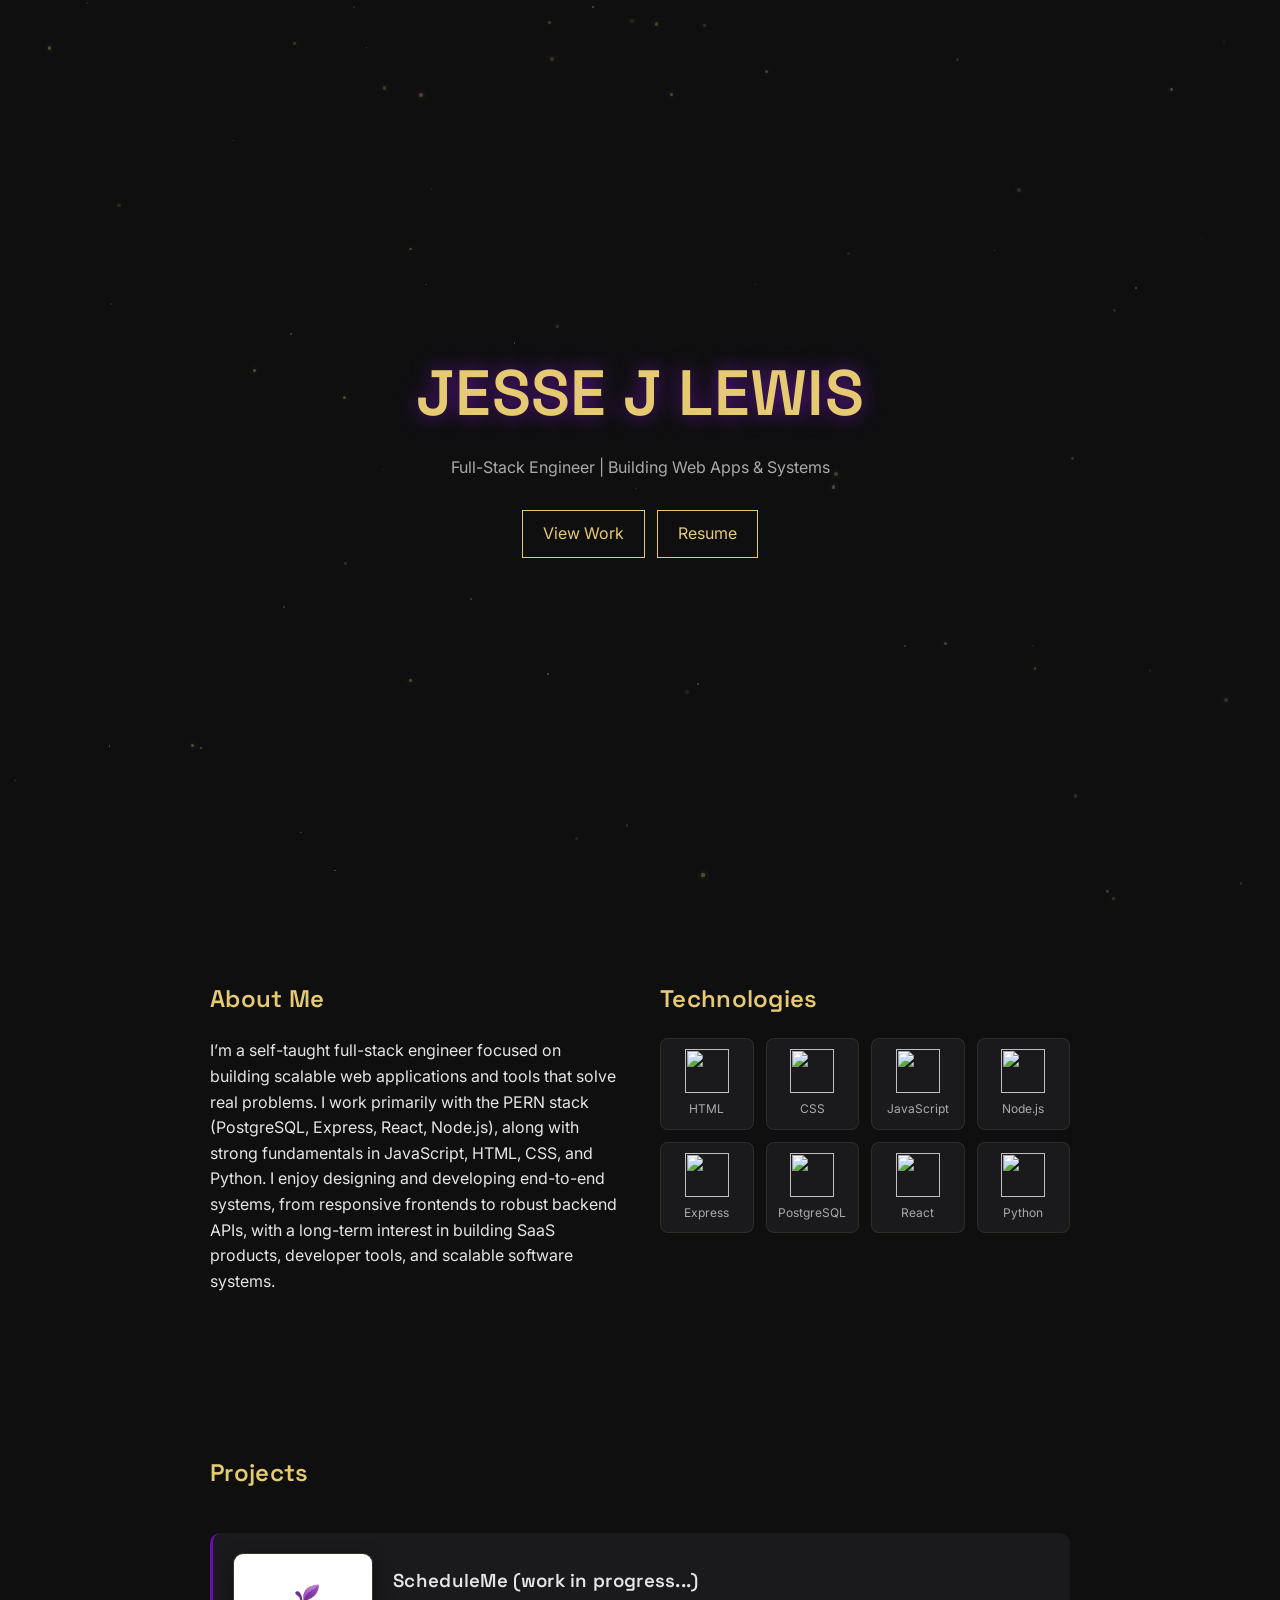
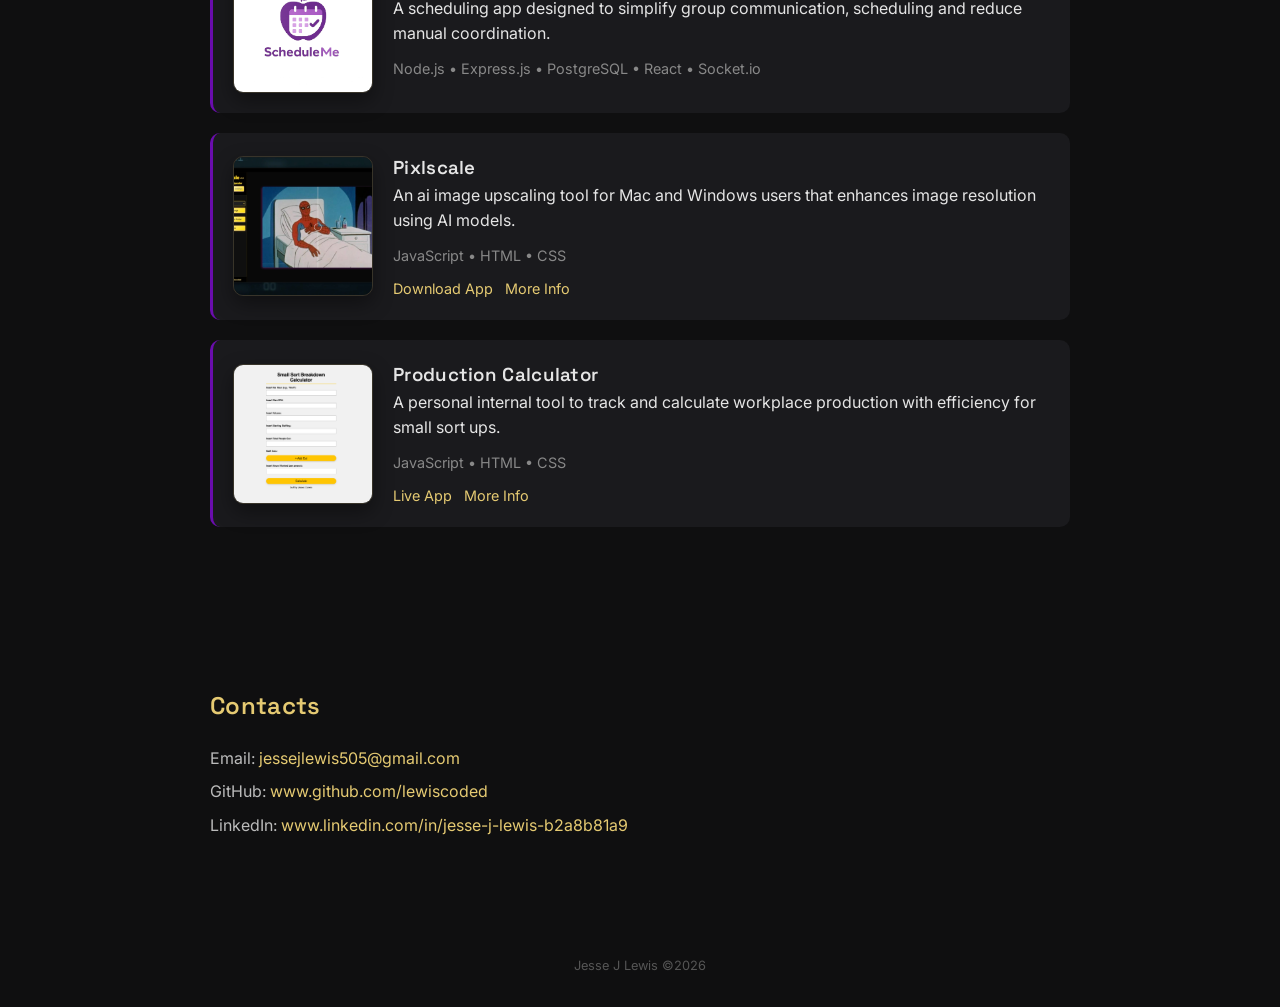
==== index.html @ 1d8791d5 "move portfolio to root for github pages" ====
<!DOCTYPE html>
<html lang="en">

<head>
    <meta charset="UTF-8" />
    <meta name="viewport" content="width=device-width, initial-scale=1.0" />
    <title>Lewis | Developer Portfolio</title>
    <link rel="stylesheet" href="styles.css" />

    <link rel="preconnect" href="https://fonts.googleapis.com">
    <link rel="preconnect" href="https://fonts.gstatic.com" crossorigin>
    <link
        href="https://fonts.googleapis.com/css2?family=Inter:wght@300;400;500;600&family=Space+Grotesk:wght@400;500;600;700&display=swap"
        rel="stylesheet">
</head>

<body>
    <div class="particles"></div>

    <header class="hero">
        <h1 class="name">JESSE J LEWIS</h1>
        <p class="subtitle">Full-Stack Engineer | Building Web Apps & Systems</p>
        <div class="hero-controls">
            <a href="#projects" class="btn">View Work</a>
            <a href="./assets/jesse j lewis resume SWE.pdf" class="btn">Resume</a>
        </div>

    </header>

    <section class="about">
        <div class="about-container">

            <div class="about-text">
                <h2>About Me</h2>
                <p>
                    I’m a self-taught full-stack engineer focused on building scalable web applications and tools that
                    solve real problems. I work primarily with the PERN stack (PostgreSQL, Express, React, Node.js),
                    along with strong fundamentals in JavaScript, HTML, CSS, and Python. I enjoy designing and
                    developing end-to-end systems, from responsive frontends to robust backend APIs, with a long-term
                    interest in building SaaS products, developer tools, and scalable software systems.
                </p>
            </div>

            <div class="tech-stack">
                <h2>Technologies</h2>

                <div class="tech-grid">
                    <div class="tech-item">
                        <img src="https://cdn.jsdelivr.net/gh/devicons/devicon/icons/html5/html5-original.svg" />
                        <span>HTML</span>
                    </div>

                    <div class="tech-item">
                        <img src="https://cdn.jsdelivr.net/gh/devicons/devicon/icons/css3/css3-original.svg" />
                        <span>CSS</span>
                    </div>

                    <div class="tech-item">
                        <img
                            src="https://cdn.jsdelivr.net/gh/devicons/devicon/icons/javascript/javascript-original.svg" />
                        <span>JavaScript</span>
                    </div>

                    <div class="tech-item">
                        <img src="https://cdn.jsdelivr.net/gh/devicons/devicon/icons/nodejs/nodejs-original.svg" />
                        <span>Node.js</span>
                    </div>

                    <div class="tech-item">
                        <img src="https://cdn.jsdelivr.net/gh/devicons/devicon/icons/express/express-original.svg" />
                        <span>Express</span>
                    </div>

                    <div class="tech-item">
                        <img
                            src="https://cdn.jsdelivr.net/gh/devicons/devicon/icons/postgresql/postgresql-original.svg" />
                        <span>PostgreSQL</span>
                    </div>

                    <div class="tech-item">
                        <img src="https://cdn.jsdelivr.net/gh/devicons/devicon/icons/react/react-original.svg" />
                        <span>React</span>
                    </div>

                    <div class="tech-item">
                        <img src="https://cdn.jsdelivr.net/gh/devicons/devicon/icons/python/python-original.svg" />
                        <span>Python</span>
                    </div>
                </div>
            </div>

        </div>
    </section>

    <section id="projects" class="projects">
        <h2>Projects</h2>

        <div class="project-card">
            <img src="./assets/schedulemelogoimg.jpeg" alt="ScheduleMe preview" />

            <div class="project-content">
                <h3>ScheduleMe (work in progress...)</h3>
                <p>
                    A scheduling app designed to simplify group communication,
                    scheduling and reduce manual coordination.
                </p>
                <span>Node.js • Express.js • PostgreSQL • React • Socket.io </span>
            </div>
        </div>

        <div class="project-card">
            <img src="./assets/pixlscaleimg.png" alt="ScheduleMe preview" />

            <div class="project-content">
                <h3>Pixlscale</h3>
                <p>
                    An ai image upscaling tool for Mac and Windows users that enhances
                    image resolution using AI models.
                </p>
                <span>JavaScript • HTML • CSS</span>
                <div class="card-controls">
                    <a href="https://github.com/Lewiscoded/pixlscale/releases/tag/pixlscale">Download App</a>
                    <a href="https://github.com/Lewiscoded/pixlscale">More Info</a>
                </div>
            </div>
        </div>

        <div class="project-card">
            <img src="./assets/ssbdcalcimg.png" alt="ScheduleMe preview" />

            <div class="project-content">
                <h3>Production Calculator</h3>
                <p>
                    A personal internal tool to track and calculate workplace production
                    with efficiency for small sort ups.
                </p>
                <span>JavaScript • HTML • CSS</span>
                <div class="card-controls">
                    <a href="https://lewiscoded.github.io/ssbd-calculator/">Live App</a>
                    <a href="https://github.com/Lewiscoded/ssbd-calculator">More Info</a>
                </div>
            </div>
        </div>
    </section>

    <section class="contact">
        <h2>Contacts</h2>
        <p>
            Email:
            <a href="mailto:jessejlewis505@gmail.com">jessejlewis505@gmail.com</a>
        </p>
        <p>
            GitHub:
            <a href="https://www.github.com/lewiscoded">www.github.com/lewiscoded</a>
        </p>
        <p>
            LinkedIn:
            <a
                href="https://www.linkedin.com/in/jesse-j-lewis-b2a8b81a9">www.linkedin.com/in/jesse-j-lewis-b2a8b81a9</a>
        </p>
    </section>

    <footer>
        <p>Jesse J Lewis ©2026</p>
    </footer>

    <script src="script.js"></script>
</body>

</html>
---- styles.css ----
* {
    margin: 0;
    padding: 0;
    box-sizing: border-box;
}

html {
    scroll-behavior: smooth;
}

body {
    background: #0f0f10;
    color: #e5e5e5;
    line-height: 1.6;
    overflow-x: hidden;
    font-family: "Inter", sans-serif;
}

h1, h2, h3, .name {
    font-family: "Space Grotesk", sans-serif;
    font-weight: 600;
    letter-spacing: 0.3px;
}

p, span, a {
    font-weight: 400;
}

.particles {
    position: fixed;
    top: 0;
    left: 0;
    width: 100%;
    height: 100%;
    pointer-events: none;
    overflow: hidden;
    z-index: 0;
}

.particles span {
    position: absolute;

    width: var(--size);

    height: var(--size);

    background: #e5ca72;

    border-radius: 50%;

    box-shadow: 0 0 6px #e5ca72;

    opacity: var(--opacity);

    top: var(--y);

    left: var(--x);

    animation: float var(--speed) ease-in-out infinite alternate;
}

@keyframes float {
    0% {
        transform: translate(0, 0);
    }

    25% {
        transform: translate(10px, -20px);
    }

    50% {
        transform: translate(-10px, -40px);
    }

    75% {
        transform: translate(15px, -20px);
    }

    100% {
        transform: translate(0, 0);
    }
}

.hero,
.about,
.projects,
.contact,
footer {
    position: relative;
    z-index: 1;
    background: transparent;
}

.hero {
    height: 100vh;
    display: flex;
    flex-direction: column;
    justify-content: center;
    align-items: center;
    text-align: center;
}

.hero-controls {
    display: flex;
    gap: 12px;
    margin-top: 10px;
}

.name {
    font-size: 4rem;
    color: #e5ca72;
    text-shadow: 0 0 20px rgba(148, 25, 236, 0.6);
}

.subtitle {
    margin: 10px 0 20px;
    color: #aaa;
}

.about-container {
    display: flex;
    justify-content: space-between;
    gap: 40px;
    align-items: flex-start;
}

.about-text {
    flex: 1;
}

.tech-stack {
    flex: 1;
}

.tech-stack h3 {
    color: #e5ca72;
    margin-bottom: 15px;
}

.tech-grid {
    display: grid;
    grid-template-columns: repeat(4, 1fr);
    gap: 12px;
}

.tech-item {
    background: #1a1a1d;
    padding: 10px;
    border-radius: 8px;

    display: flex;
    flex-direction: column;
    align-items: center;
    gap: 6px;

    border: 1px solid rgba(229, 202, 114, 0.1);
    transition: 0.3s;
}

.tech-item:hover {
    transform: translateY(-3px);
    border-color: #d4af37;
    box-shadow: 0 0 20px rgba(148, 25, 236, 0.307);
}

.tech-item img {
    width: 44px;
    height: 44px;
}

.tech-item span {
    font-size: 0.75rem;
    color: #aaa;
}

a {
    text-decoration: none;
    color: #e5ca72;
    transition: 0.3s;
}

a:hover {
    text-decoration: underline;
}

.btn {
    padding: 10px 20px;
    border: 1px solid #e5ca72;
    color: #e5ca72;
    text-decoration: none;
    transition: 0.3s;
}

.btn:hover {
    background: #e5ca72;
    color: black;
}

section {
    padding: 80px 20px;
    max-width: 900px;
    margin: auto;
}

h2 {
    color: #e5ca72;
    margin-bottom: 20px;
}

.projects {
    display: flex;
    flex-direction: column;
    gap: 20px;
}

.project-card {
    display: flex;

    gap: 20px;

    align-items: center;

    background: #1a1a1d;

    padding: 20px;

    border-left: 3px solid #6a0dad;

    transition: 0.3s;

    border-radius: 10px;
}

.project-card img {
    width: 140px;

    height: 140px;

    object-fit: cover;

    border-radius: 10px;

    border: 1px solid rgba(229, 202, 114, 0.15);

    box-shadow: 0 8px 20px rgba(0, 0, 0, 0.4);
}

.project-card:hover img {
    transform: scale(1.03);
    transition: 0.3s;
    filter: brightness(1.05) contrast(1.1);
}

.project-card:hover {
    transform: translateY(-5px);
    border-left: 3px solid #d4af37;
    box-shadow: 0 0 20px rgba(148, 25, 236, 0.307);
}

.project-card span {
    display: block;
    margin-top: 10px;
    font-size: 0.9rem;
    color: #888;
}

.card-controls {
    display: flex;

    gap: 12px;

    margin-top: 10px;
}


.project-card a {
    font-size: 0.9rem;
}

.project-content {
    display: flex;

    flex-direction: column;
}

.contact p {
    margin: 8px 0;
    color: #bbb;
}

footer {
    text-align: center;
    padding: 30px;
    color: #555;
    font-size: 0.8rem;
}

@media (max-width: 768px) {
    .about-container {
        flex-direction: column;
    }

    .tech-grid {
        grid-template-columns: repeat(3, 1fr);
    }
}
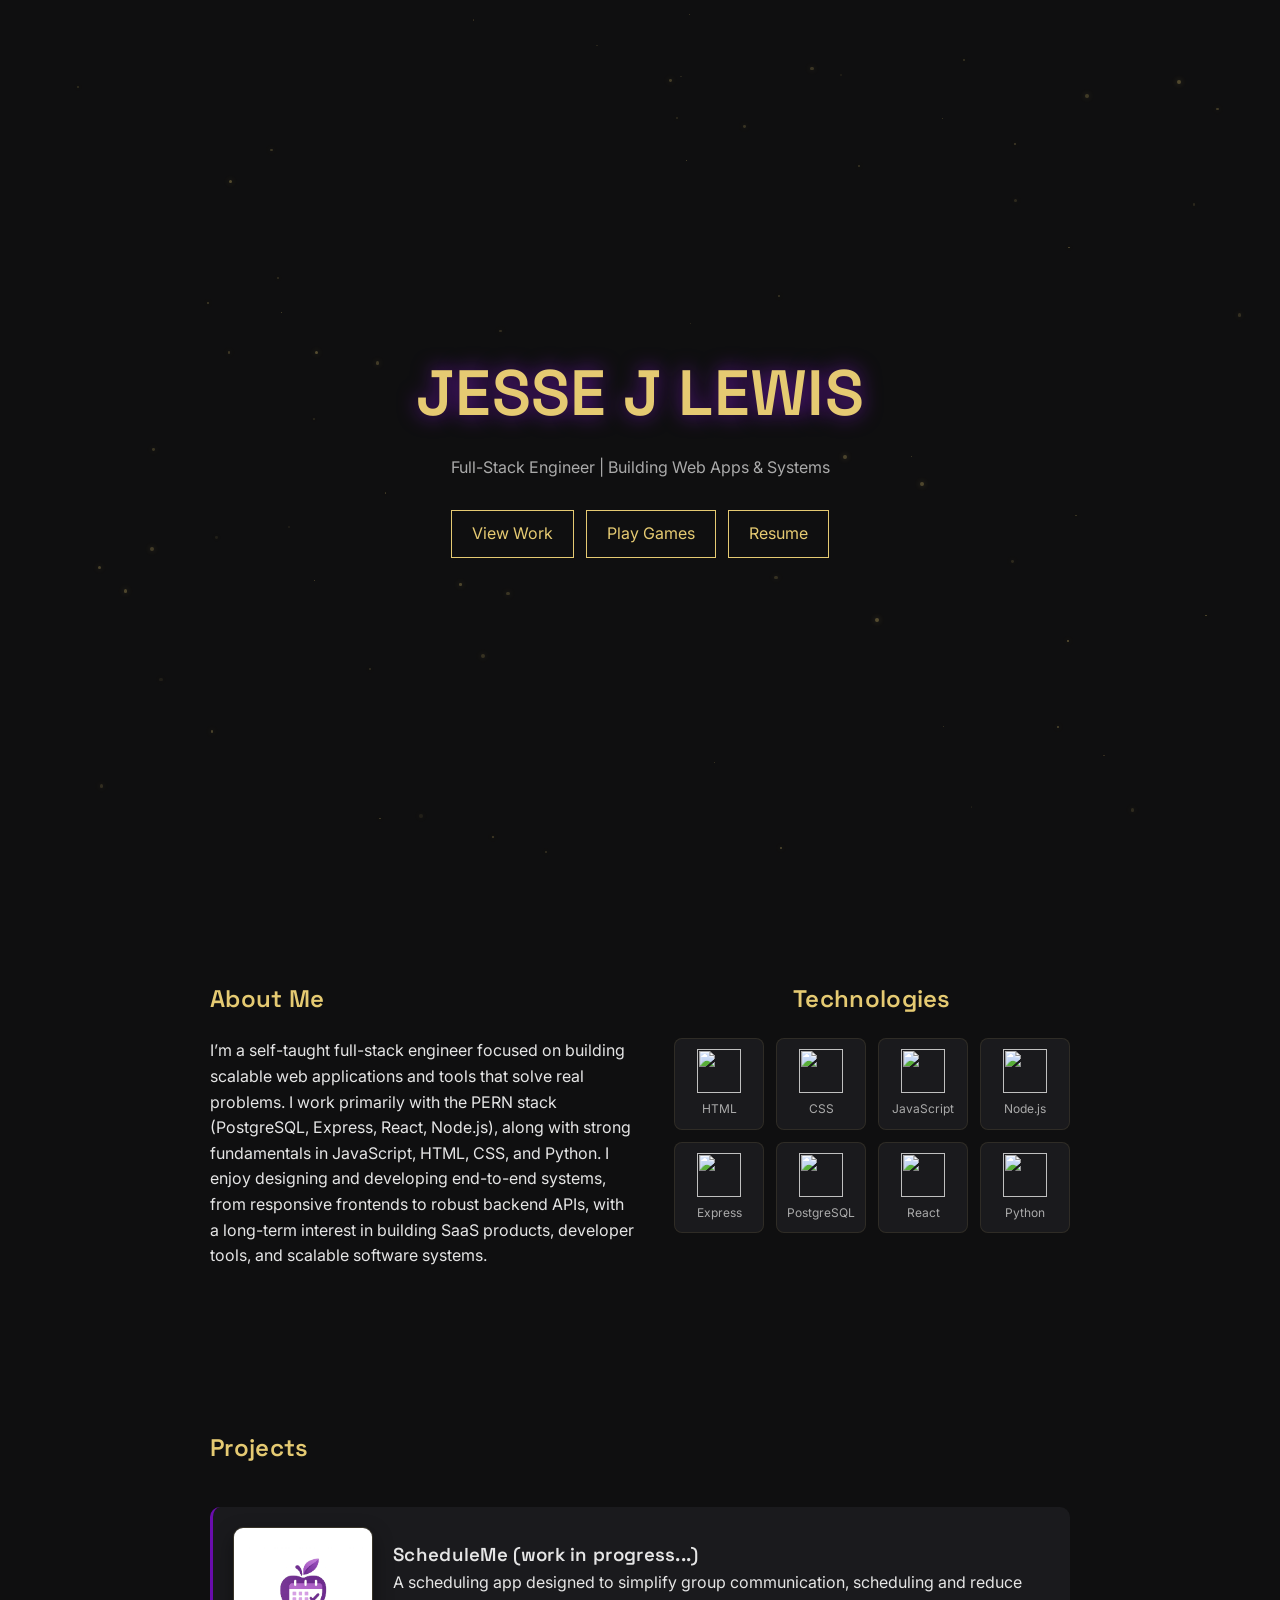
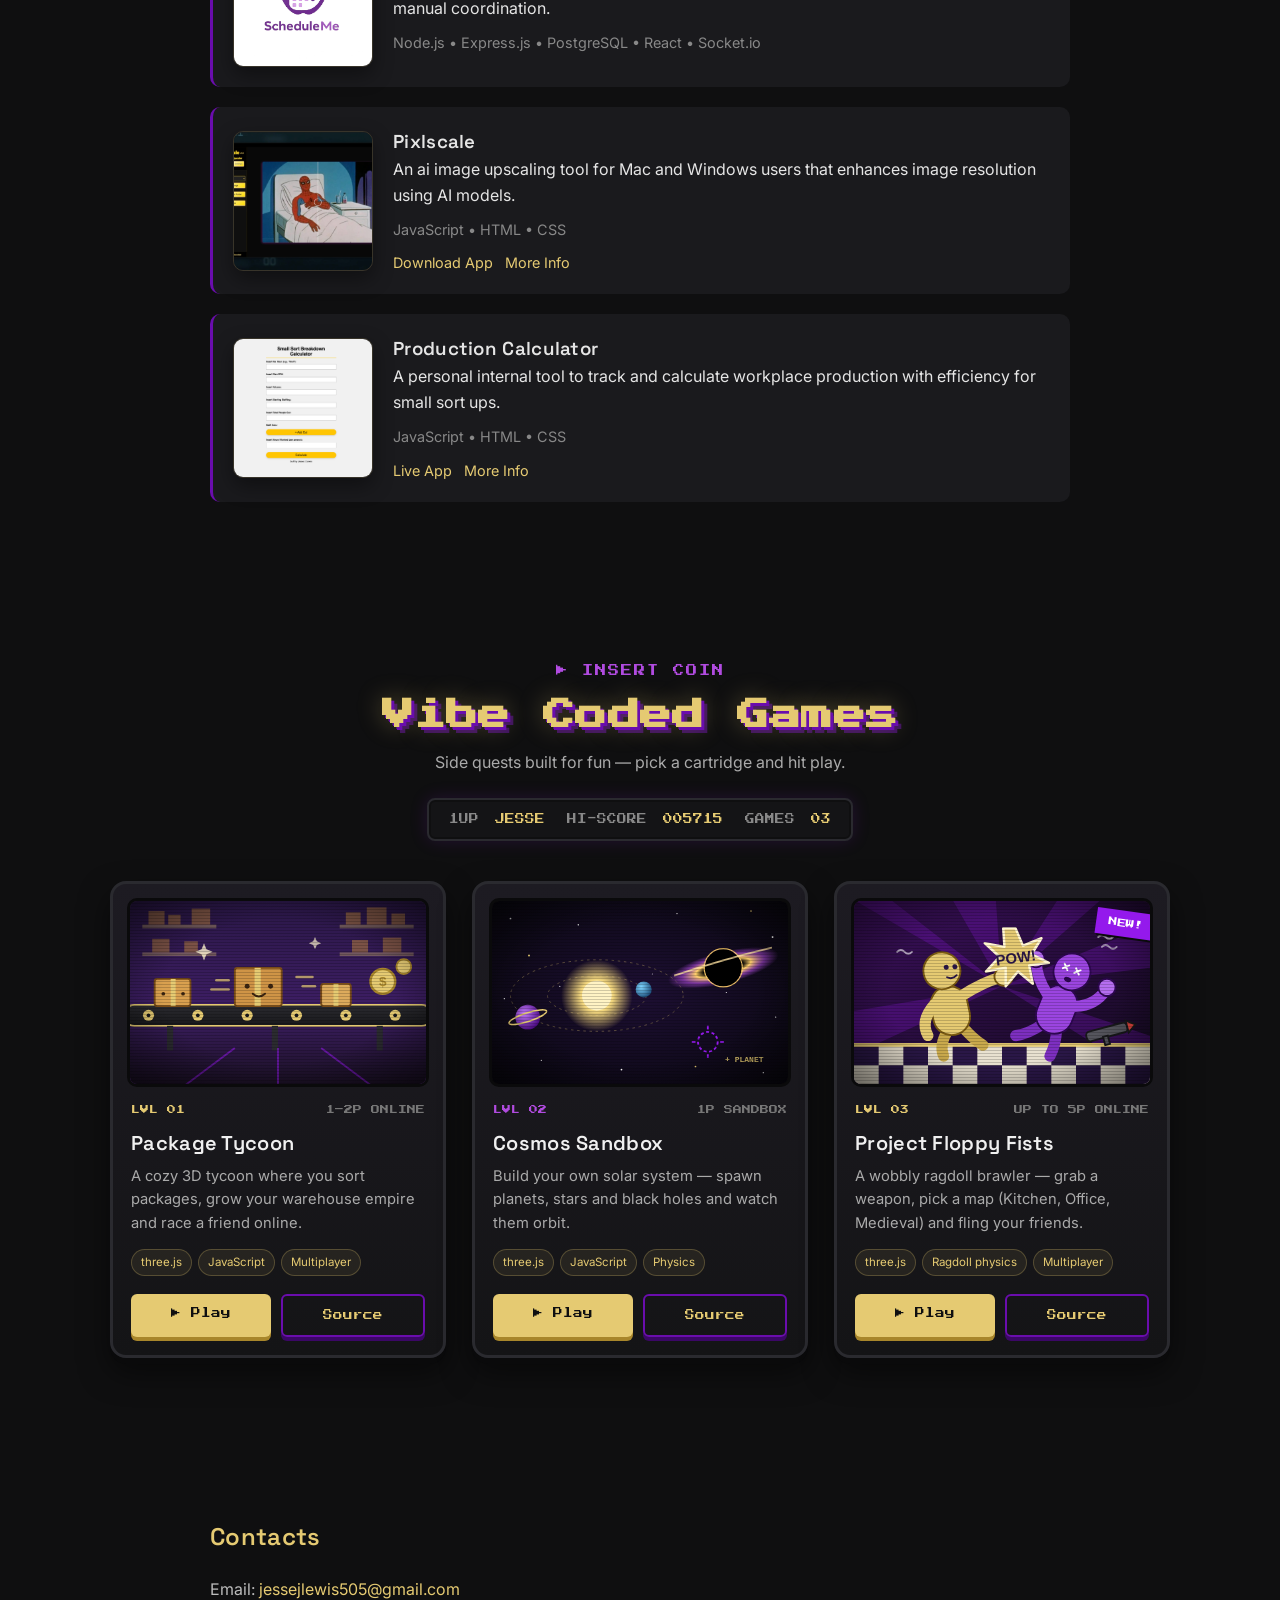
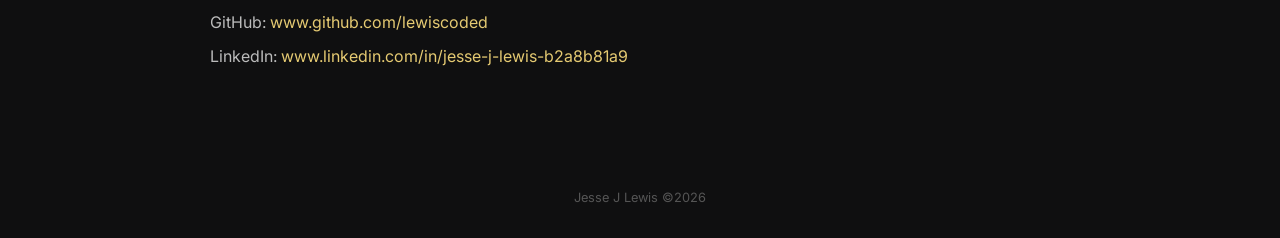
==== commit b3a6117a: "Add arcade-style Vibe Coded Games section with game thumbnails Adds Package Tycoon, Cosmos Sandbox a" ====
--- a/index.html
+++ b/index.html
@@ -10,7 +10,7 @@
     <link rel="preconnect" href="https://fonts.googleapis.com">
     <link rel="preconnect" href="https://fonts.gstatic.com" crossorigin>
     <link
-        href="https://fonts.googleapis.com/css2?family=Inter:wght@300;400;500;600&family=Space+Grotesk:wght@400;500;600;700&display=swap"
+        href="https://fonts.googleapis.com/css2?family=Inter:wght@300;400;500;600&family=Space+Grotesk:wght@400;500;600;700&family=Press+Start+2P&display=swap"
         rel="stylesheet">
 </head>
 
@@ -22,6 +22,7 @@
         <p class="subtitle">Full-Stack Engineer | Building Web Apps & Systems</p>
         <div class="hero-controls">
             <a href="#projects" class="btn">View Work</a>
+            <a href="#games" class="btn">Play Games</a>
             <a href="./assets/jesse j lewis resume SWE.pdf" class="btn">Resume</a>
         </div>
 
@@ -140,6 +141,73 @@
                     <a href="https://github.com/Lewiscoded/ssbd-calculator">More Info</a>
                 </div>
             </div>
+        </div>
+    </section>
+
+    <section id="games" class="games">
+        <div class="arcade-header">
+            <p class="insert-coin">&#9654; INSERT COIN</p>
+            <h2 class="arcade-title">Vibe Coded Games</h2>
+            <p class="arcade-sub">Side quests built for fun &mdash; pick a cartridge and hit play.</p>
+            <div class="hud" aria-hidden="true">
+                <span>1UP <b>JESSE</b></span>
+                <span>HI-SCORE <b id="hiScore">000000</b></span>
+                <span>GAMES <b>03</b></span>
+            </div>
+        </div>
+
+        <div class="game-grid">
+            <article class="game-card" style="--accent:#e5ca72">
+                <a class="game-screen" href="https://lewiscoded.github.io/package-tycoon/" target="_blank" rel="noopener">
+                    <img src="./assets/games/package-tycoon.svg" alt="Package Tycoon thumbnail" />
+                    <span class="press-start">&#9654; PRESS START</span>
+                </a>
+                <div class="game-info">
+                    <div class="game-meta"><span class="level">LVL 01</span><span class="players">1&ndash;2P ONLINE</span></div>
+                    <h3>Package Tycoon</h3>
+                    <p>A cozy 3D tycoon where you sort packages, grow your warehouse empire and race a friend online.</p>
+                    <div class="chips"><span>three.js</span><span>JavaScript</span><span>Multiplayer</span></div>
+                    <div class="game-controls">
+                        <a class="play-btn" href="https://lewiscoded.github.io/package-tycoon/" target="_blank" rel="noopener">&#9654; Play</a>
+                        <a class="src-btn" href="https://github.com/Lewiscoded/package-tycoon" target="_blank" rel="noopener">Source</a>
+                    </div>
+                </div>
+            </article>
+
+            <article class="game-card" style="--accent:#b14be0">
+                <a class="game-screen" href="https://lewiscoded.github.io/cosmos-sandbox/" target="_blank" rel="noopener">
+                    <img src="./assets/games/cosmos-sandbox.svg" alt="Cosmos Sandbox thumbnail" />
+                    <span class="press-start">&#9654; PRESS START</span>
+                </a>
+                <div class="game-info">
+                    <div class="game-meta"><span class="level">LVL 02</span><span class="players">1P SANDBOX</span></div>
+                    <h3>Cosmos Sandbox</h3>
+                    <p>Build your own solar system &mdash; spawn planets, stars and black holes and watch them orbit.</p>
+                    <div class="chips"><span>three.js</span><span>JavaScript</span><span>Physics</span></div>
+                    <div class="game-controls">
+                        <a class="play-btn" href="https://lewiscoded.github.io/cosmos-sandbox/" target="_blank" rel="noopener">&#9654; Play</a>
+                        <a class="src-btn" href="https://github.com/Lewiscoded/cosmos-sandbox" target="_blank" rel="noopener">Source</a>
+                    </div>
+                </div>
+            </article>
+
+            <article class="game-card" style="--accent:#e5ca72">
+                <a class="game-screen" href="https://lewiscoded.github.io/Project-Floppy-Fists/" target="_blank" rel="noopener">
+                    <img src="./assets/games/floppy-fists.svg" alt="Project Floppy Fists thumbnail" />
+                    <span class="press-start">&#9654; PRESS START</span>
+                    <span class="badge-new">NEW!</span>
+                </a>
+                <div class="game-info">
+                    <div class="game-meta"><span class="level">LVL 03</span><span class="players">UP TO 5P ONLINE</span></div>
+                    <h3>Project Floppy Fists</h3>
+                    <p>A wobbly ragdoll brawler &mdash; grab a weapon, pick a map (Kitchen, Office, Medieval) and fling your friends.</p>
+                    <div class="chips"><span>three.js</span><span>Ragdoll physics</span><span>Multiplayer</span></div>
+                    <div class="game-controls">
+                        <a class="play-btn" href="https://lewiscoded.github.io/Project-Floppy-Fists/" target="_blank" rel="noopener">&#9654; Play</a>
+                        <a class="src-btn" href="https://github.com/Lewiscoded/Project-Floppy-Fists" target="_blank" rel="noopener">Source</a>
+                    </div>
+                </div>
+            </article>
         </div>
     </section>
 
--- a/styles.css
+++ b/styles.css
@@ -16,13 +16,18 @@
     font-family: "Inter", sans-serif;
 }
 
-h1, h2, h3, .name {
+h1,
+h2,
+h3,
+.name {
     font-family: "Space Grotesk", sans-serif;
     font-weight: 600;
     letter-spacing: 0.3px;
 }
 
-p, span, a {
+p,
+span,
+a {
     font-weight: 400;
 }
 
@@ -129,7 +134,10 @@
 }
 
 .tech-stack {
-    flex: 1;
+    display: flex;
+    flex-direction: column;
+    align-items: center;
+    text-align: center;
 }
 
 .tech-stack h3 {
@@ -138,6 +146,7 @@
 }
 
 .tech-grid {
+    justify-content: center;
     display: grid;
     grid-template-columns: repeat(4, 1fr);
     gap: 12px;
@@ -295,12 +304,455 @@
     font-size: 0.8rem;
 }
 
+/* ===== VIBE CODED GAMES (arcade) ===== */
+
+.games {
+    position: relative;
+    z-index: 1;
+    max-width: 1100px;
+}
+
+.arcade-header {
+    text-align: center;
+    margin-bottom: 40px;
+}
+
+.insert-coin,
+.arcade-title,
+.hud,
+.game-meta,
+.press-start,
+.badge-new,
+.play-btn,
+.src-btn {
+    font-family: "Press Start 2P", "Courier New", monospace;
+}
+
+.insert-coin {
+    color: #b14be0;
+    font-size: 0.7rem;
+    letter-spacing: 2px;
+    margin-bottom: 14px;
+    animation: blink 1.1s steps(2, start) infinite;
+}
+
+@keyframes blink {
+    to {
+        visibility: hidden;
+    }
+}
+
+.arcade-title {
+    font-size: 2rem;
+    line-height: 1.4;
+    color: #e5ca72;
+    text-shadow:
+        3px 3px 0 #6a0dad,
+        6px 6px 0 rgba(148, 25, 236, 0.35),
+        0 0 24px rgba(229, 202, 114, 0.35);
+    margin-bottom: 12px;
+}
+
+.arcade-sub {
+    color: #aaa;
+    margin-bottom: 22px;
+}
+
+.hud {
+    display: inline-flex;
+    flex-wrap: wrap;
+    justify-content: center;
+    gap: 22px;
+    padding: 12px 20px;
+    font-size: 0.6rem;
+    color: #888;
+    background: #141416;
+    border: 2px solid #2a2a2f;
+    border-radius: 8px;
+    box-shadow: inset 0 0 0 2px #0f0f10, 0 0 18px rgba(148, 25, 236, 0.15);
+}
+
+.hud b {
+    color: #e5ca72;
+    font-weight: 400;
+    margin-left: 6px;
+}
+
+.game-grid {
+    display: grid;
+    grid-template-columns: repeat(3, 1fr);
+    gap: 26px;
+    perspective: 900px;
+}
+
+.game-card {
+    --accent: #e5ca72;
+    position: relative;
+    display: flex;
+    flex-direction: column;
+    background: linear-gradient(180deg, #1d1b22 0%, #141416 100%);
+    border: 3px solid #2a2a2f;
+    border-radius: 16px;
+    padding: 14px;
+    box-shadow:
+        0 6px 0 #0a0a0b,
+        0 14px 30px rgba(0, 0, 0, 0.5);
+    transform-style: preserve-3d;
+    transition: transform 0.15s ease-out, border-color 0.3s, box-shadow 0.3s;
+    will-change: transform;
+}
+
+.game-card:hover {
+    border-color: var(--accent);
+    box-shadow:
+        0 6px 0 #6a0dad,
+        0 0 28px rgba(148, 25, 236, 0.45),
+        0 14px 30px rgba(0, 0, 0, 0.5);
+}
+
+/* the "CRT screen" holding the thumbnail */
+.game-screen {
+    position: relative;
+    display: block;
+    border-radius: 10px;
+    overflow: hidden;
+    border: 3px solid #0a0a0b;
+    box-shadow: inset 0 0 0 2px rgba(229, 202, 114, 0.2);
+    aspect-ratio: 16 / 10;
+    background: #000;
+}
+
+.game-screen:hover {
+    text-decoration: none;
+}
+
+.game-screen img {
+    display: block;
+    width: 100%;
+    height: 100%;
+    object-fit: cover;
+    transition: transform 0.4s ease, filter 0.4s ease;
+}
+
+/* scanlines + vignette */
+.game-screen::after {
+    content: "";
+    position: absolute;
+    inset: 0;
+    pointer-events: none;
+    background:
+        repeating-linear-gradient(0deg, rgba(0, 0, 0, 0.18) 0 1px, transparent 1px 3px),
+        radial-gradient(ellipse at center, transparent 55%, rgba(0, 0, 0, 0.55) 100%);
+}
+
+.game-card:hover .game-screen img {
+    transform: scale(1.07);
+    filter: saturate(1.2) brightness(1.05);
+}
+
+.press-start {
+    position: absolute;
+    left: 50%;
+    bottom: 14px;
+    transform: translate(-50%, 10px);
+    z-index: 2;
+    padding: 8px 12px;
+    font-size: 0.6rem;
+    color: #0f0f10;
+    background: #e5ca72;
+    border-radius: 4px;
+    box-shadow: 3px 3px 0 #6a0dad;
+    white-space: nowrap;
+    opacity: 0;
+    transition: opacity 0.25s, transform 0.25s;
+}
+
+.game-card:hover .press-start,
+.game-screen:focus-visible .press-start {
+    opacity: 1;
+    transform: translate(-50%, 0);
+    animation: pulse 0.8s ease-in-out infinite alternate;
+}
+
+@keyframes pulse {
+    to {
+        box-shadow: 3px 3px 0 #6a0dad, 0 0 16px rgba(229, 202, 114, 0.8);
+    }
+}
+
+.badge-new {
+    position: absolute;
+    top: 10px;
+    right: -6px;
+    z-index: 2;
+    padding: 6px 12px;
+    font-size: 0.55rem;
+    color: #fff;
+    background: #9419ec;
+    transform: rotate(8deg);
+    box-shadow: 2px 2px 0 #0a0a0b;
+    animation: wiggle 2s ease-in-out infinite;
+}
+
+@keyframes wiggle {
+
+    0%,
+    100% {
+        transform: rotate(8deg);
+    }
+
+    50% {
+        transform: rotate(-4deg) scale(1.08);
+    }
+}
+
+.game-info {
+    display: flex;
+    flex-direction: column;
+    flex: 1;
+    padding: 16px 4px 4px;
+}
+
+.game-meta {
+    display: flex;
+    justify-content: space-between;
+    gap: 8px;
+    font-size: 0.55rem;
+    margin-bottom: 10px;
+}
+
+.game-meta .level {
+    color: var(--accent);
+}
+
+.game-meta .players {
+    color: #777;
+}
+
+.game-info h3 {
+    color: #f0f0f0;
+    font-size: 1.25rem;
+    margin-bottom: 6px;
+}
+
+.game-info p {
+    color: #aaa;
+    font-size: 0.92rem;
+    margin-bottom: 14px;
+}
+
+.chips {
+    display: flex;
+    flex-wrap: wrap;
+    gap: 6px;
+    margin-bottom: 18px;
+}
+
+.chips span {
+    font-size: 0.72rem;
+    color: #e5ca72;
+    padding: 3px 9px;
+    border-radius: 999px;
+    background: rgba(229, 202, 114, 0.08);
+    border: 1px solid rgba(229, 202, 114, 0.25);
+}
+
+.game-controls {
+    display: flex;
+    gap: 10px;
+    margin-top: auto;
+}
+
+.play-btn,
+.src-btn {
+    flex: 1;
+    text-align: center;
+    font-size: 0.6rem;
+    padding: 12px 8px;
+    border-radius: 6px;
+    transition: transform 0.1s, box-shadow 0.1s, background 0.2s;
+}
+
+.play-btn {
+    color: #0f0f10;
+    background: #e5ca72;
+    box-shadow: 0 4px 0 #a8862b;
+}
+
+.src-btn {
+    color: #e5ca72;
+    background: transparent;
+    border: 2px solid #6a0dad;
+    box-shadow: 0 4px 0 #3b0766;
+}
+
+.play-btn:hover,
+.src-btn:hover {
+    text-decoration: none;
+    transform: translateY(-2px);
+}
+
+.play-btn:hover {
+    background: #f3dc8f;
+    box-shadow: 0 6px 0 #a8862b;
+}
+
+.src-btn:hover {
+    background: rgba(106, 13, 173, 0.25);
+    box-shadow: 0 6px 0 #3b0766;
+}
+
+.play-btn:active,
+.src-btn:active {
+    transform: translateY(3px);
+    box-shadow: 0 1px 0 #3b0766;
+}
+
+@media (prefers-reduced-motion: reduce) {
+
+    .insert-coin,
+    .badge-new,
+    .game-card:hover .press-start {
+        animation: none;
+    }
+
+    .game-card {
+        transition: none;
+    }
+}
+
+/* RESPONSIVE LAYER */
+
+
+/* Large tablets */
+@media (max-width: 1024px) {
+    section {
+        padding: 70px 18px;
+    }
+
+    .name {
+        font-size: 3.2rem;
+    }
+
+    .about-container {
+        gap: 30px;
+    }
+
+    .tech-grid {
+        grid-template-columns: repeat(3, 1fr);
+    }
+
+    .game-grid {
+        grid-template-columns: repeat(2, 1fr);
+    }
+}
+
+/* Tablets / small laptops */
+@media (max-width: 900px) {
+    .project-card {
+        flex-direction: column;
+        align-items: flex-start;
+    }
+
+    .project-card img {
+        width: 100%;
+        height: 220px;
+    }
+
+    .project-content {
+        width: 100%;
+    }
+
+    .tech-grid {
+        grid-template-columns: repeat(3, 1fr);
+    }
+}
+
 @media (max-width: 768px) {
     .about-container {
         flex-direction: column;
+        align-items: center;
+        text-align: center;
+    }
+
+    .tech-grid {
+
+        grid-template-columns: repeat(3, 1fr);
+    }
+}
+
+/* Mobile */
+@media (max-width: 600px) {
+    .hero {
+        padding: 0 20px;
+    }
+
+    .name {
+        font-size: 2.4rem;
+        text-align: center;
+    }
+
+    .subtitle {
+        font-size: 0.95rem;
+    }
+
+    .hero-controls {
+        flex-direction: column;
+        width: 100%;
+    }
+
+    .btn {
+        width: 100%;
+        text-align: center;
+    }
+
+    .about-container {
+        flex-direction: column;
+        gap: 30px;
     }
 
     .tech-grid {
         grid-template-columns: repeat(3, 1fr);
     }
+
+    .project-card {
+        padding: 16px;
+    }
+
+    .project-card img {
+        height: 180px;
+    }
+
+    .game-grid {
+        grid-template-columns: 1fr;
+    }
+
+    .arcade-title {
+        font-size: 1.3rem;
+    }
+
+    .hud {
+        gap: 12px;
+        font-size: 0.5rem;
+    }
+
+    section {
+        padding: 60px 16px;
+    }
+}
+
+/* Very small phones */
+@media (max-width: 400px) {
+    .name {
+        font-size: 2rem;
+    }
+
+    .tech-grid {
+        grid-template-columns: repeat(2, 1fr);
+        gap: 10px;
+    }
+
+    .project-card img {
+        height: 160px;
+    }
 }
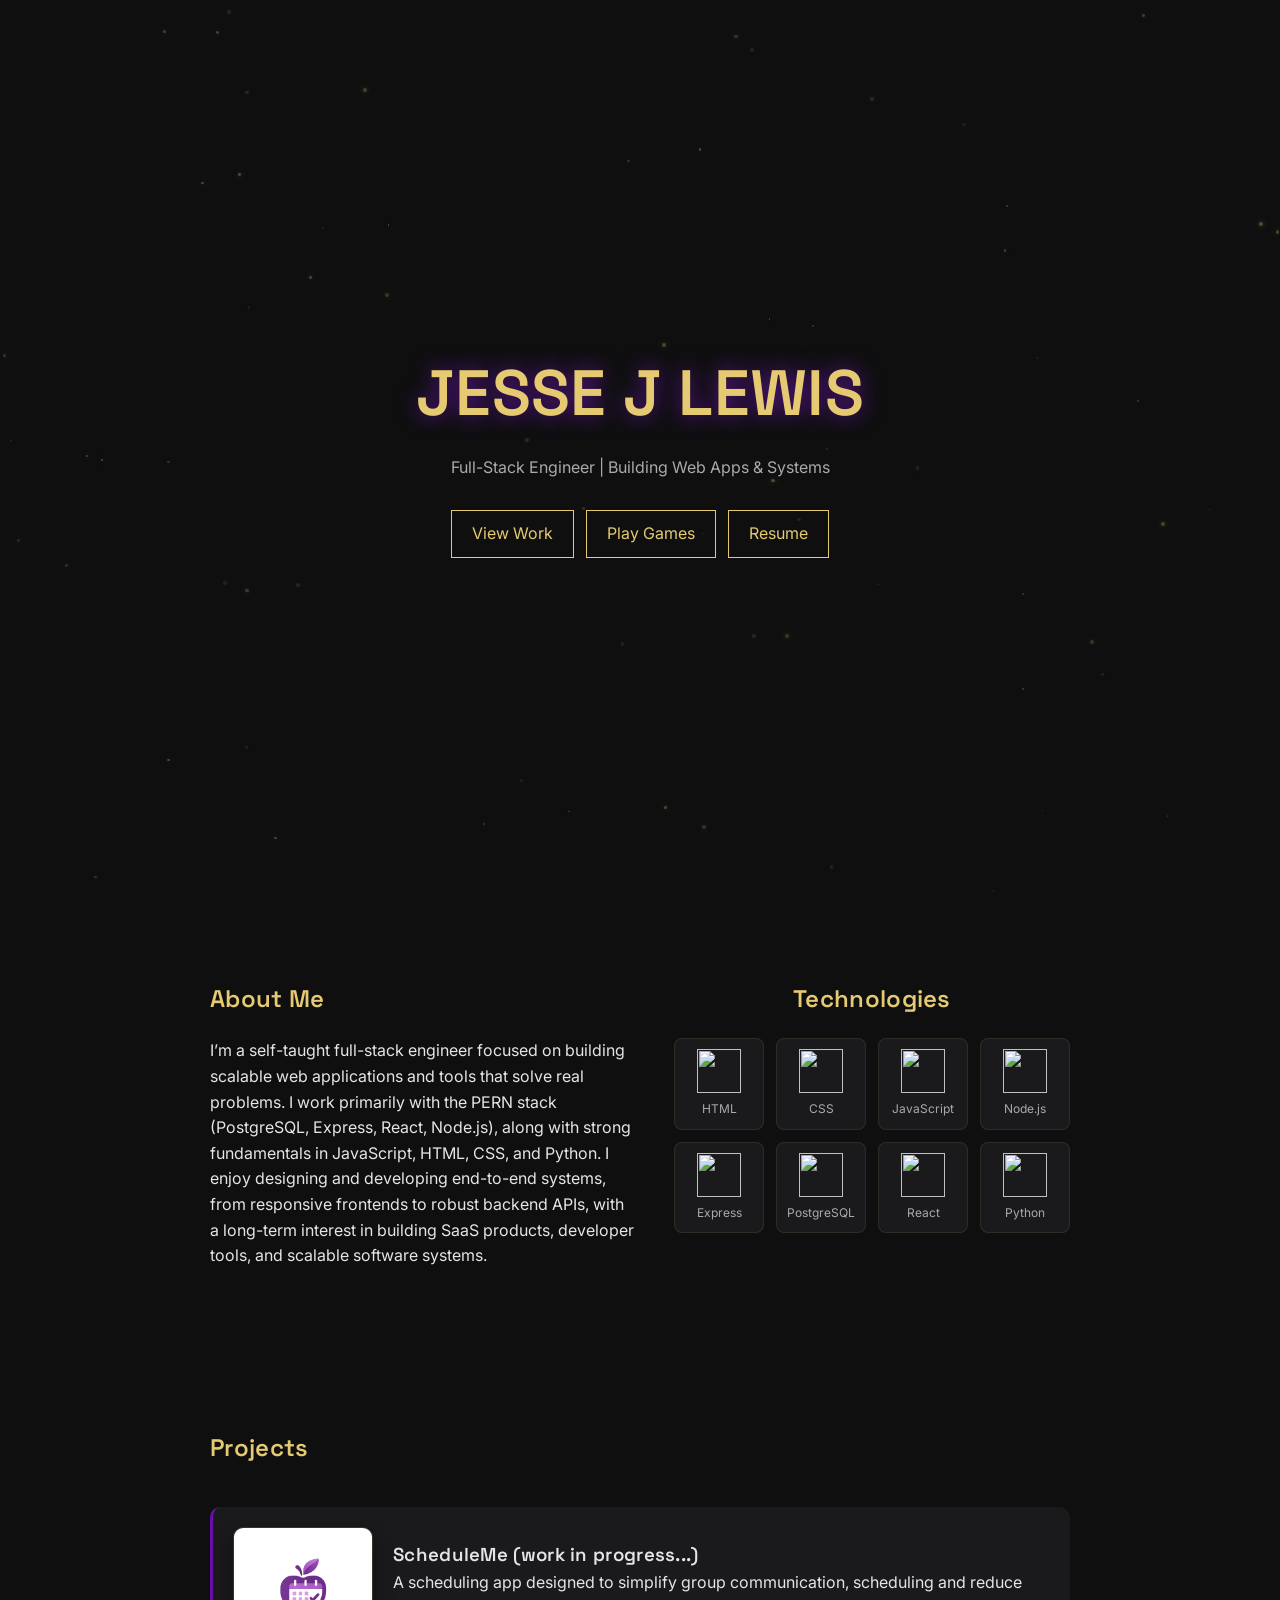
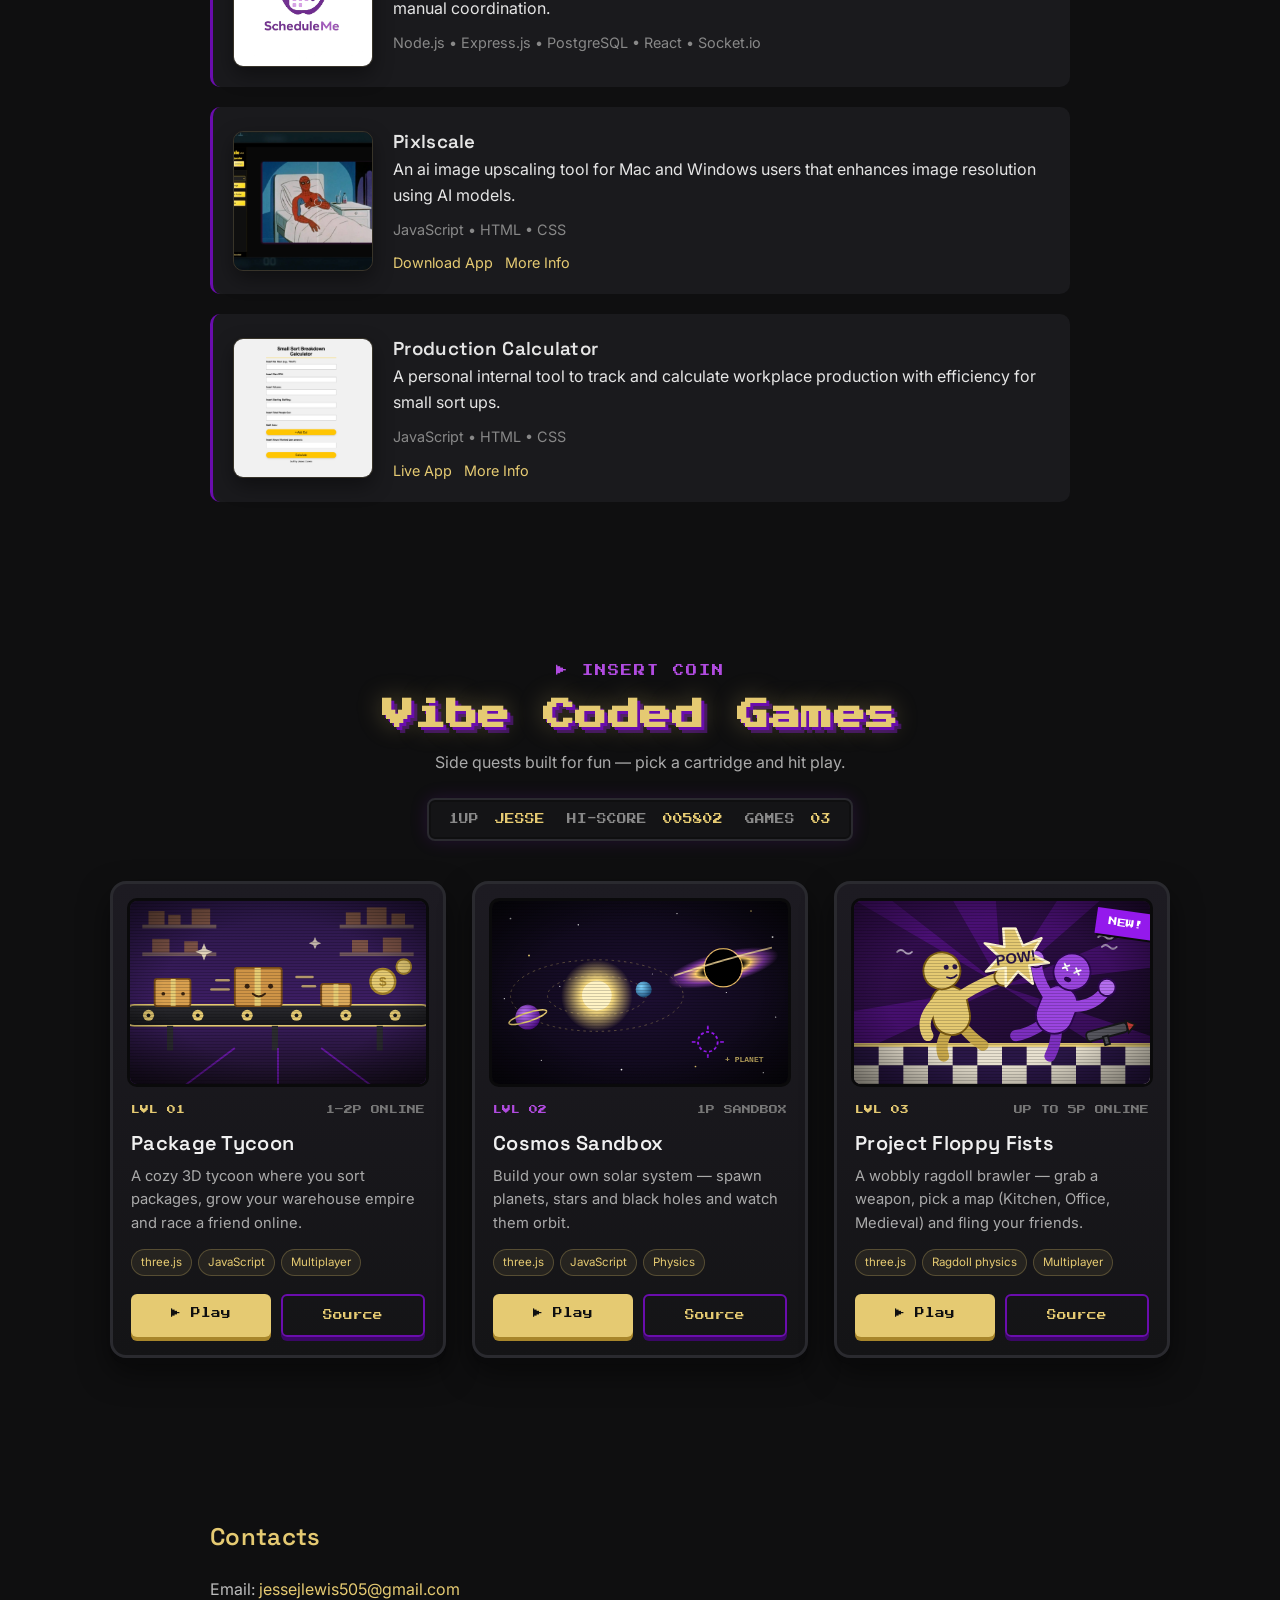
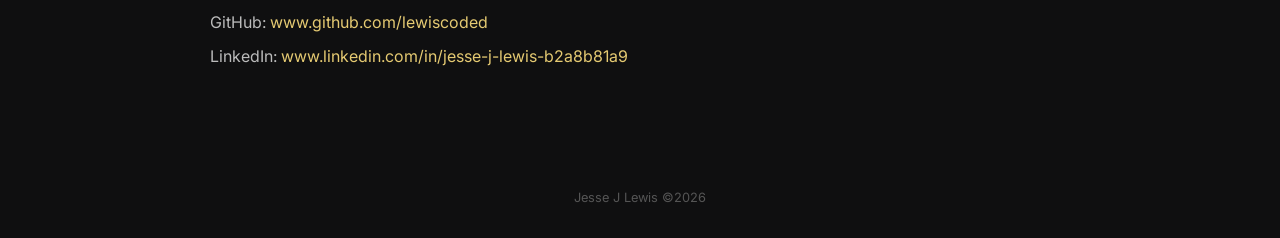
==== commit 948c82f1: "Cache-bust styles.css and script.js so the games section styles load Co-Authored-By: Claude Opus 5.5" ====
--- a/index.html
+++ b/index.html
@@ -5,7 +5,7 @@
     <meta charset="UTF-8" />
     <meta name="viewport" content="width=device-width, initial-scale=1.0" />
     <title>Lewis | Developer Portfolio</title>
-    <link rel="stylesheet" href="styles.css" />
+    <link rel="stylesheet" href="styles.css?v=2" />
 
     <link rel="preconnect" href="https://fonts.googleapis.com">
     <link rel="preconnect" href="https://fonts.gstatic.com" crossorigin>
@@ -232,7 +232,7 @@
         <p>Jesse J Lewis ©2026</p>
     </footer>
 
-    <script src="script.js"></script>
+    <script src="script.js?v=2"></script>
 </body>
 
 </html>
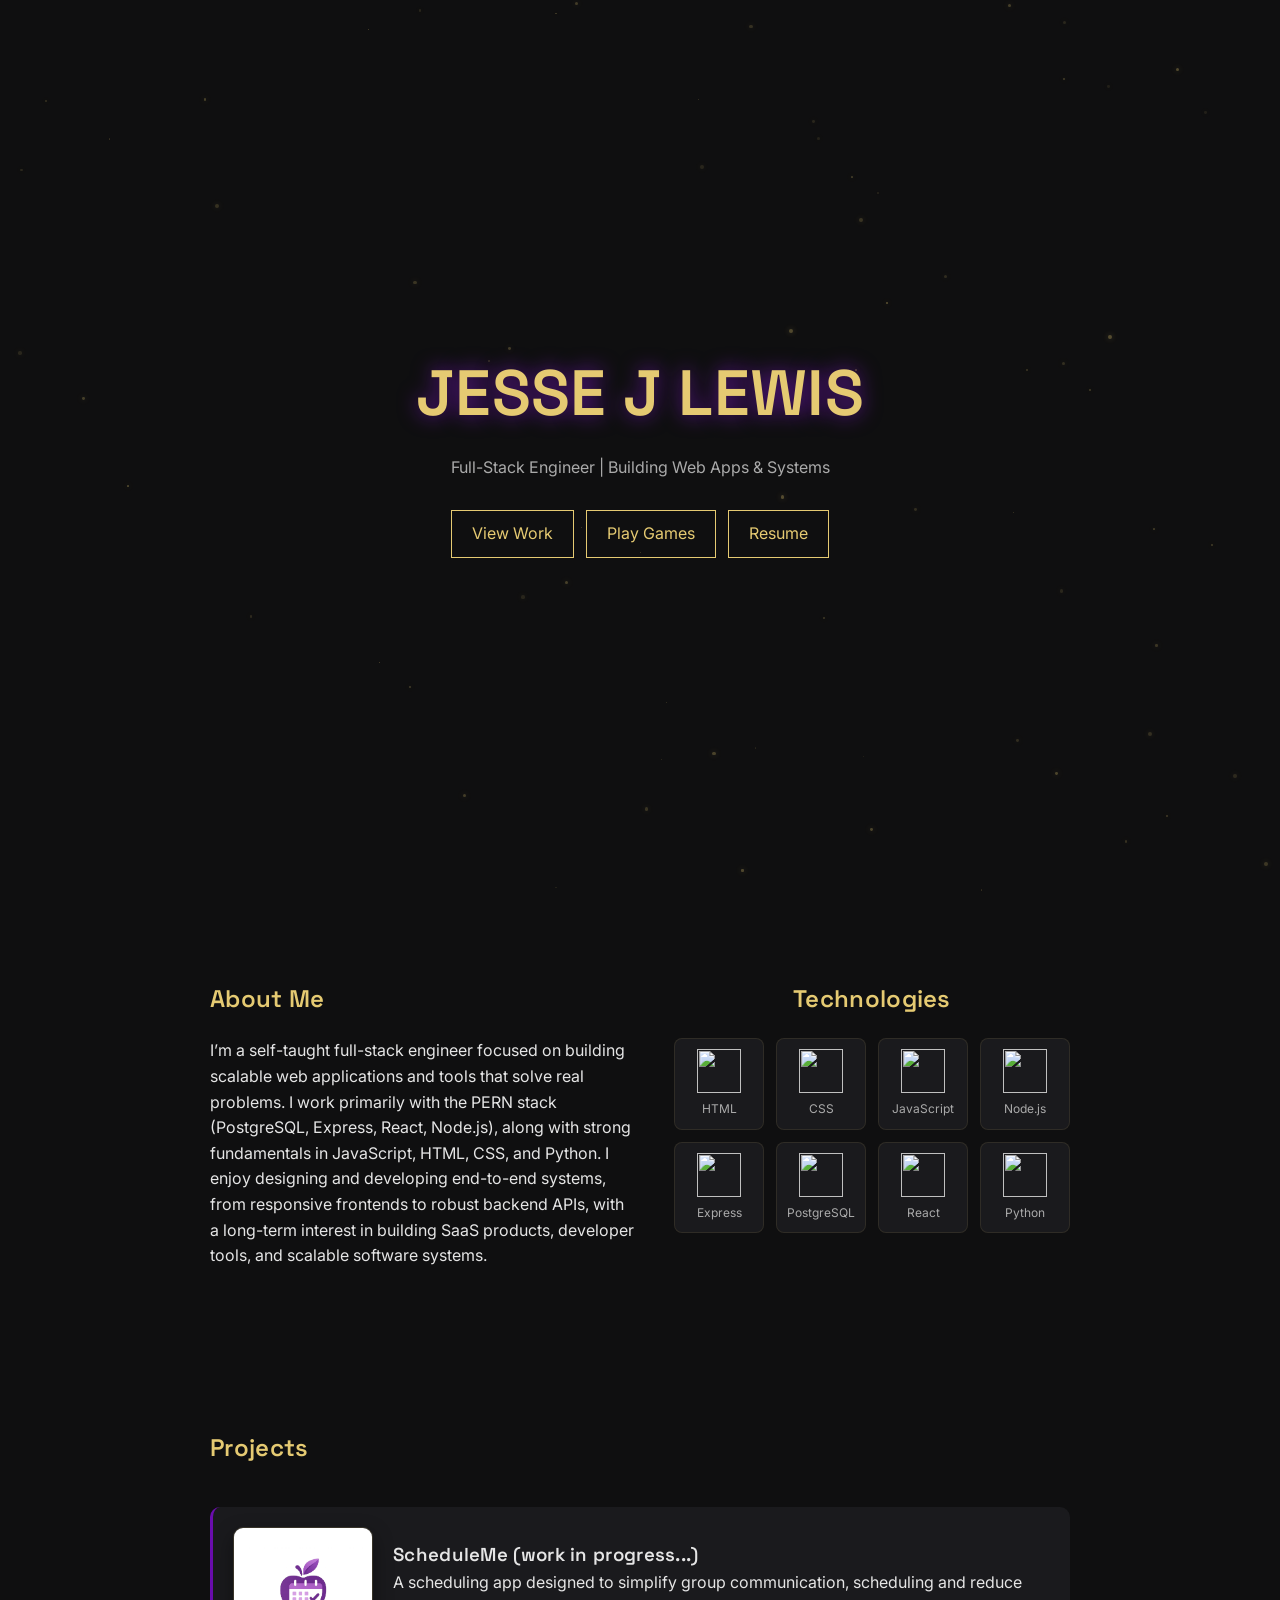
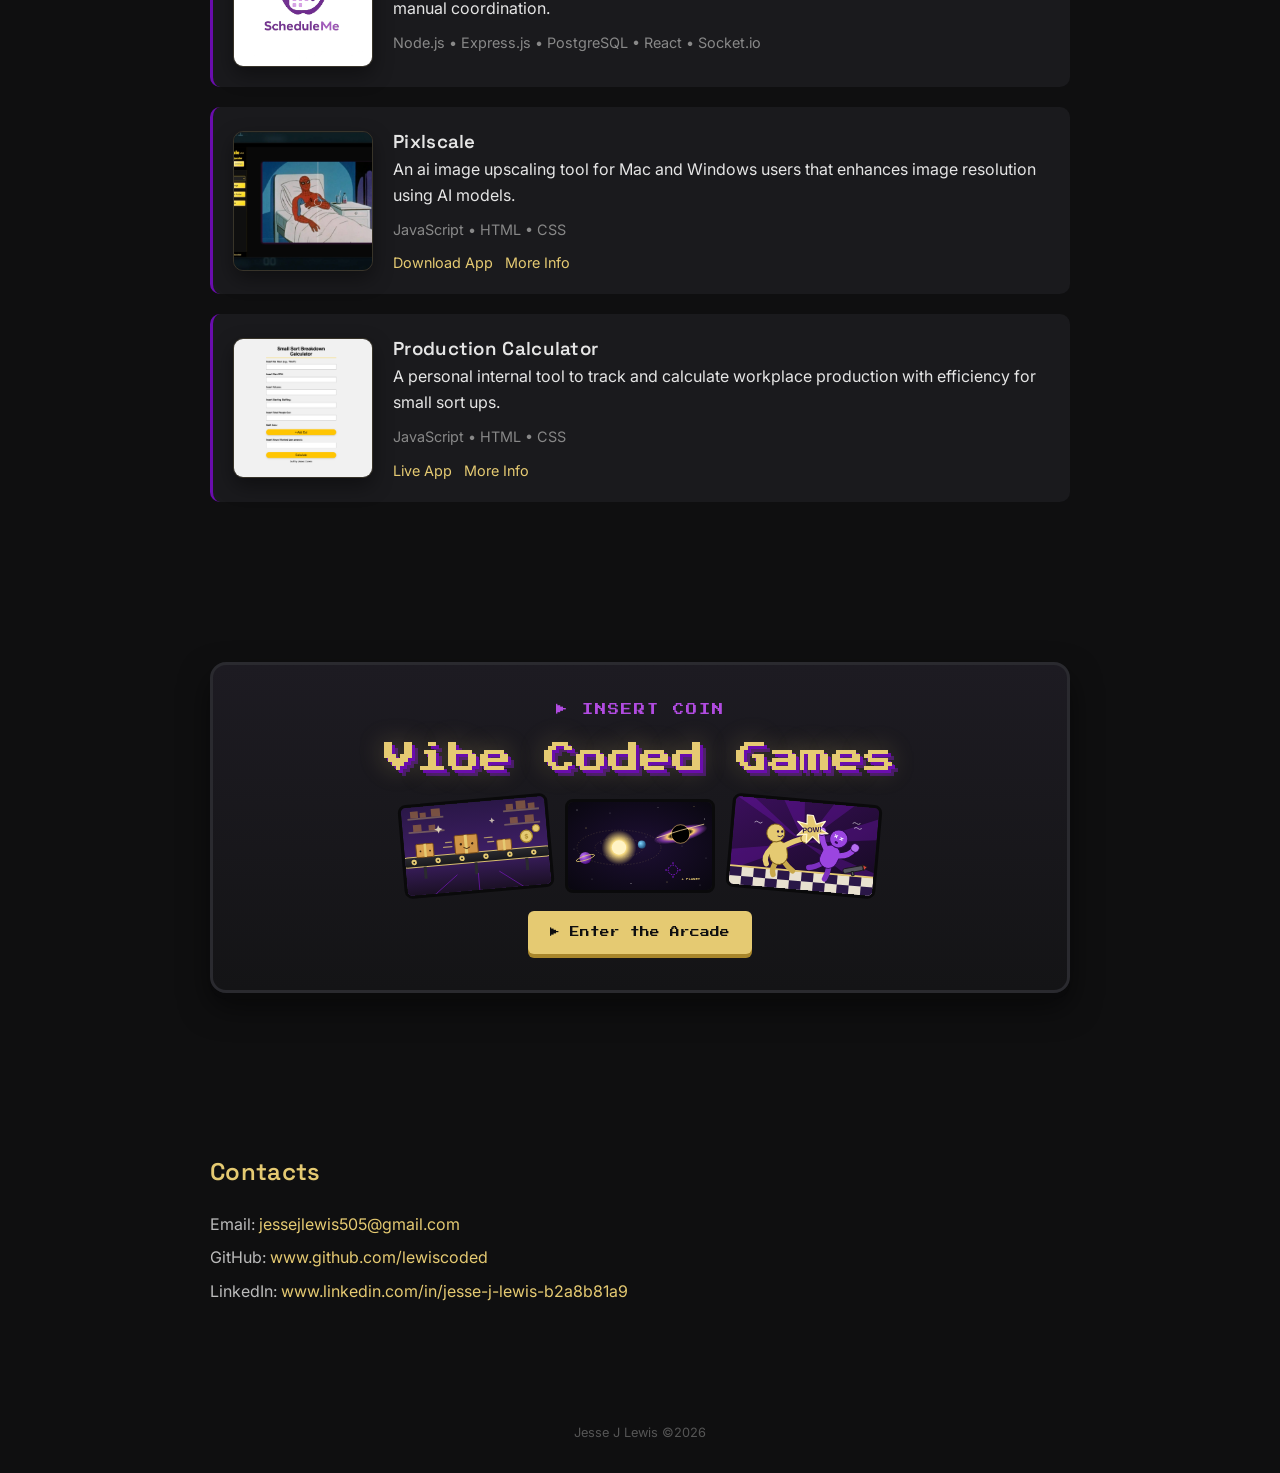
==== commit 7424883a: "Move Vibe Coded Games to its own games.html page Home page gets an arcade banner linking to the new " ====
--- a/index.html
+++ b/index.html
@@ -5,7 +5,7 @@
     <meta charset="UTF-8" />
     <meta name="viewport" content="width=device-width, initial-scale=1.0" />
     <title>Lewis | Developer Portfolio</title>
-    <link rel="stylesheet" href="styles.css?v=2" />
+    <link rel="stylesheet" href="styles.css?v=3" />
 
     <link rel="preconnect" href="https://fonts.googleapis.com">
     <link rel="preconnect" href="https://fonts.gstatic.com" crossorigin>
@@ -22,7 +22,7 @@
         <p class="subtitle">Full-Stack Engineer | Building Web Apps & Systems</p>
         <div class="hero-controls">
             <a href="#projects" class="btn">View Work</a>
-            <a href="#games" class="btn">Play Games</a>
+            <a href="games.html" class="btn">Play Games</a>
             <a href="./assets/jesse j lewis resume SWE.pdf" class="btn">Resume</a>
         </div>
 
@@ -144,71 +144,17 @@
         </div>
     </section>
 
-    <section id="games" class="games">
-        <div class="arcade-header">
-            <p class="insert-coin">&#9654; INSERT COIN</p>
-            <h2 class="arcade-title">Vibe Coded Games</h2>
-            <p class="arcade-sub">Side quests built for fun &mdash; pick a cartridge and hit play.</p>
-            <div class="hud" aria-hidden="true">
-                <span>1UP <b>JESSE</b></span>
-                <span>HI-SCORE <b id="hiScore">000000</b></span>
-                <span>GAMES <b>03</b></span>
-            </div>
-        </div>
-
-        <div class="game-grid">
-            <article class="game-card" style="--accent:#e5ca72">
-                <a class="game-screen" href="https://lewiscoded.github.io/package-tycoon/" target="_blank" rel="noopener">
-                    <img src="./assets/games/package-tycoon.svg" alt="Package Tycoon thumbnail" />
-                    <span class="press-start">&#9654; PRESS START</span>
-                </a>
-                <div class="game-info">
-                    <div class="game-meta"><span class="level">LVL 01</span><span class="players">1&ndash;2P ONLINE</span></div>
-                    <h3>Package Tycoon</h3>
-                    <p>A cozy 3D tycoon where you sort packages, grow your warehouse empire and race a friend online.</p>
-                    <div class="chips"><span>three.js</span><span>JavaScript</span><span>Multiplayer</span></div>
-                    <div class="game-controls">
-                        <a class="play-btn" href="https://lewiscoded.github.io/package-tycoon/" target="_blank" rel="noopener">&#9654; Play</a>
-                        <a class="src-btn" href="https://github.com/Lewiscoded/package-tycoon" target="_blank" rel="noopener">Source</a>
-                    </div>
-                </div>
-            </article>
-
-            <article class="game-card" style="--accent:#b14be0">
-                <a class="game-screen" href="https://lewiscoded.github.io/cosmos-sandbox/" target="_blank" rel="noopener">
-                    <img src="./assets/games/cosmos-sandbox.svg" alt="Cosmos Sandbox thumbnail" />
-                    <span class="press-start">&#9654; PRESS START</span>
-                </a>
-                <div class="game-info">
-                    <div class="game-meta"><span class="level">LVL 02</span><span class="players">1P SANDBOX</span></div>
-                    <h3>Cosmos Sandbox</h3>
-                    <p>Build your own solar system &mdash; spawn planets, stars and black holes and watch them orbit.</p>
-                    <div class="chips"><span>three.js</span><span>JavaScript</span><span>Physics</span></div>
-                    <div class="game-controls">
-                        <a class="play-btn" href="https://lewiscoded.github.io/cosmos-sandbox/" target="_blank" rel="noopener">&#9654; Play</a>
-                        <a class="src-btn" href="https://github.com/Lewiscoded/cosmos-sandbox" target="_blank" rel="noopener">Source</a>
-                    </div>
-                </div>
-            </article>
-
-            <article class="game-card" style="--accent:#e5ca72">
-                <a class="game-screen" href="https://lewiscoded.github.io/Project-Floppy-Fists/" target="_blank" rel="noopener">
-                    <img src="./assets/games/floppy-fists.svg" alt="Project Floppy Fists thumbnail" />
-                    <span class="press-start">&#9654; PRESS START</span>
-                    <span class="badge-new">NEW!</span>
-                </a>
-                <div class="game-info">
-                    <div class="game-meta"><span class="level">LVL 03</span><span class="players">UP TO 5P ONLINE</span></div>
-                    <h3>Project Floppy Fists</h3>
-                    <p>A wobbly ragdoll brawler &mdash; grab a weapon, pick a map (Kitchen, Office, Medieval) and fling your friends.</p>
-                    <div class="chips"><span>three.js</span><span>Ragdoll physics</span><span>Multiplayer</span></div>
-                    <div class="game-controls">
-                        <a class="play-btn" href="https://lewiscoded.github.io/Project-Floppy-Fists/" target="_blank" rel="noopener">&#9654; Play</a>
-                        <a class="src-btn" href="https://github.com/Lewiscoded/Project-Floppy-Fists" target="_blank" rel="noopener">Source</a>
-                    </div>
-                </div>
-            </article>
-        </div>
+    <section class="games-teaser">
+        <a class="arcade-banner" href="games.html">
+            <span class="insert-coin">&#9654; INSERT COIN</span>
+            <span class="arcade-title">Vibe Coded Games</span>
+            <span class="banner-thumbs" aria-hidden="true">
+                <img src="./assets/games/package-tycoon.svg" alt="" />
+                <img src="./assets/games/cosmos-sandbox.svg" alt="" />
+                <img src="./assets/games/floppy-fists.svg" alt="" />
+            </span>
+            <span class="play-btn">&#9654; Enter the Arcade</span>
+        </a>
     </section>
 
     <section class="contact">
@@ -232,7 +178,7 @@
         <p>Jesse J Lewis ©2026</p>
     </footer>
 
-    <script src="script.js?v=2"></script>
+    <script src="script.js?v=3"></script>
 </body>
 
 </html>
--- a/styles.css
+++ b/styles.css
@@ -310,6 +310,102 @@
     position: relative;
     z-index: 1;
     max-width: 1100px;
+    margin: auto;
+    padding: 40px 20px 80px;
+}
+
+/* games page top bar */
+.arcade-nav {
+    position: sticky;
+    top: 0;
+    z-index: 5;
+    display: flex;
+    justify-content: space-between;
+    align-items: center;
+    padding: 16px 24px;
+    background: rgba(15, 15, 16, 0.85);
+    backdrop-filter: blur(6px);
+    border-bottom: 2px solid #2a2a2f;
+    font-family: "Press Start 2P", "Courier New", monospace;
+    font-size: 0.6rem;
+}
+
+.back-link:hover {
+    text-decoration: none;
+    color: #f3dc8f;
+}
+
+.nav-tag {
+    color: #b14be0;
+}
+
+.arcade-page .games {
+    padding-top: 60px;
+    min-height: calc(100vh - 120px);
+}
+
+/* home page teaser banner linking to games.html */
+.games-teaser {
+    position: relative;
+    z-index: 1;
+}
+
+.arcade-banner {
+    display: flex;
+    flex-direction: column;
+    align-items: center;
+    gap: 18px;
+    padding: 36px 20px;
+    text-align: center;
+    background: linear-gradient(180deg, #1d1b22 0%, #141416 100%);
+    border: 3px solid #2a2a2f;
+    border-radius: 16px;
+    box-shadow: 0 6px 0 #0a0a0b, 0 14px 30px rgba(0, 0, 0, 0.5);
+    transition: transform 0.2s, border-color 0.3s, box-shadow 0.3s;
+}
+
+.arcade-banner:hover {
+    text-decoration: none;
+    transform: translateY(-5px);
+    border-color: #e5ca72;
+    box-shadow: 0 6px 0 #6a0dad, 0 0 28px rgba(148, 25, 236, 0.45);
+}
+
+.arcade-banner .insert-coin,
+.arcade-banner .arcade-title {
+    margin: 0;
+}
+
+.banner-thumbs {
+    display: flex;
+    justify-content: center;
+    gap: 14px;
+}
+
+.banner-thumbs img {
+    width: 150px;
+    aspect-ratio: 16 / 10;
+    object-fit: cover;
+    border-radius: 8px;
+    border: 3px solid #0a0a0b;
+    transition: transform 0.3s;
+}
+
+.banner-thumbs img:nth-child(1) {
+    transform: rotate(-5deg);
+}
+
+.banner-thumbs img:nth-child(3) {
+    transform: rotate(5deg);
+}
+
+.arcade-banner:hover .banner-thumbs img {
+    transform: rotate(0) translateY(-4px) scale(1.05);
+}
+
+.arcade-banner .play-btn {
+    flex: none;
+    padding: 14px 22px;
 }
 
 .arcade-header {
@@ -727,6 +823,15 @@
         grid-template-columns: 1fr;
     }
 
+    .banner-thumbs img {
+        width: 30%;
+    }
+
+    .arcade-nav {
+        padding: 14px 16px;
+        font-size: 0.5rem;
+    }
+
     .arcade-title {
         font-size: 1.3rem;
     }
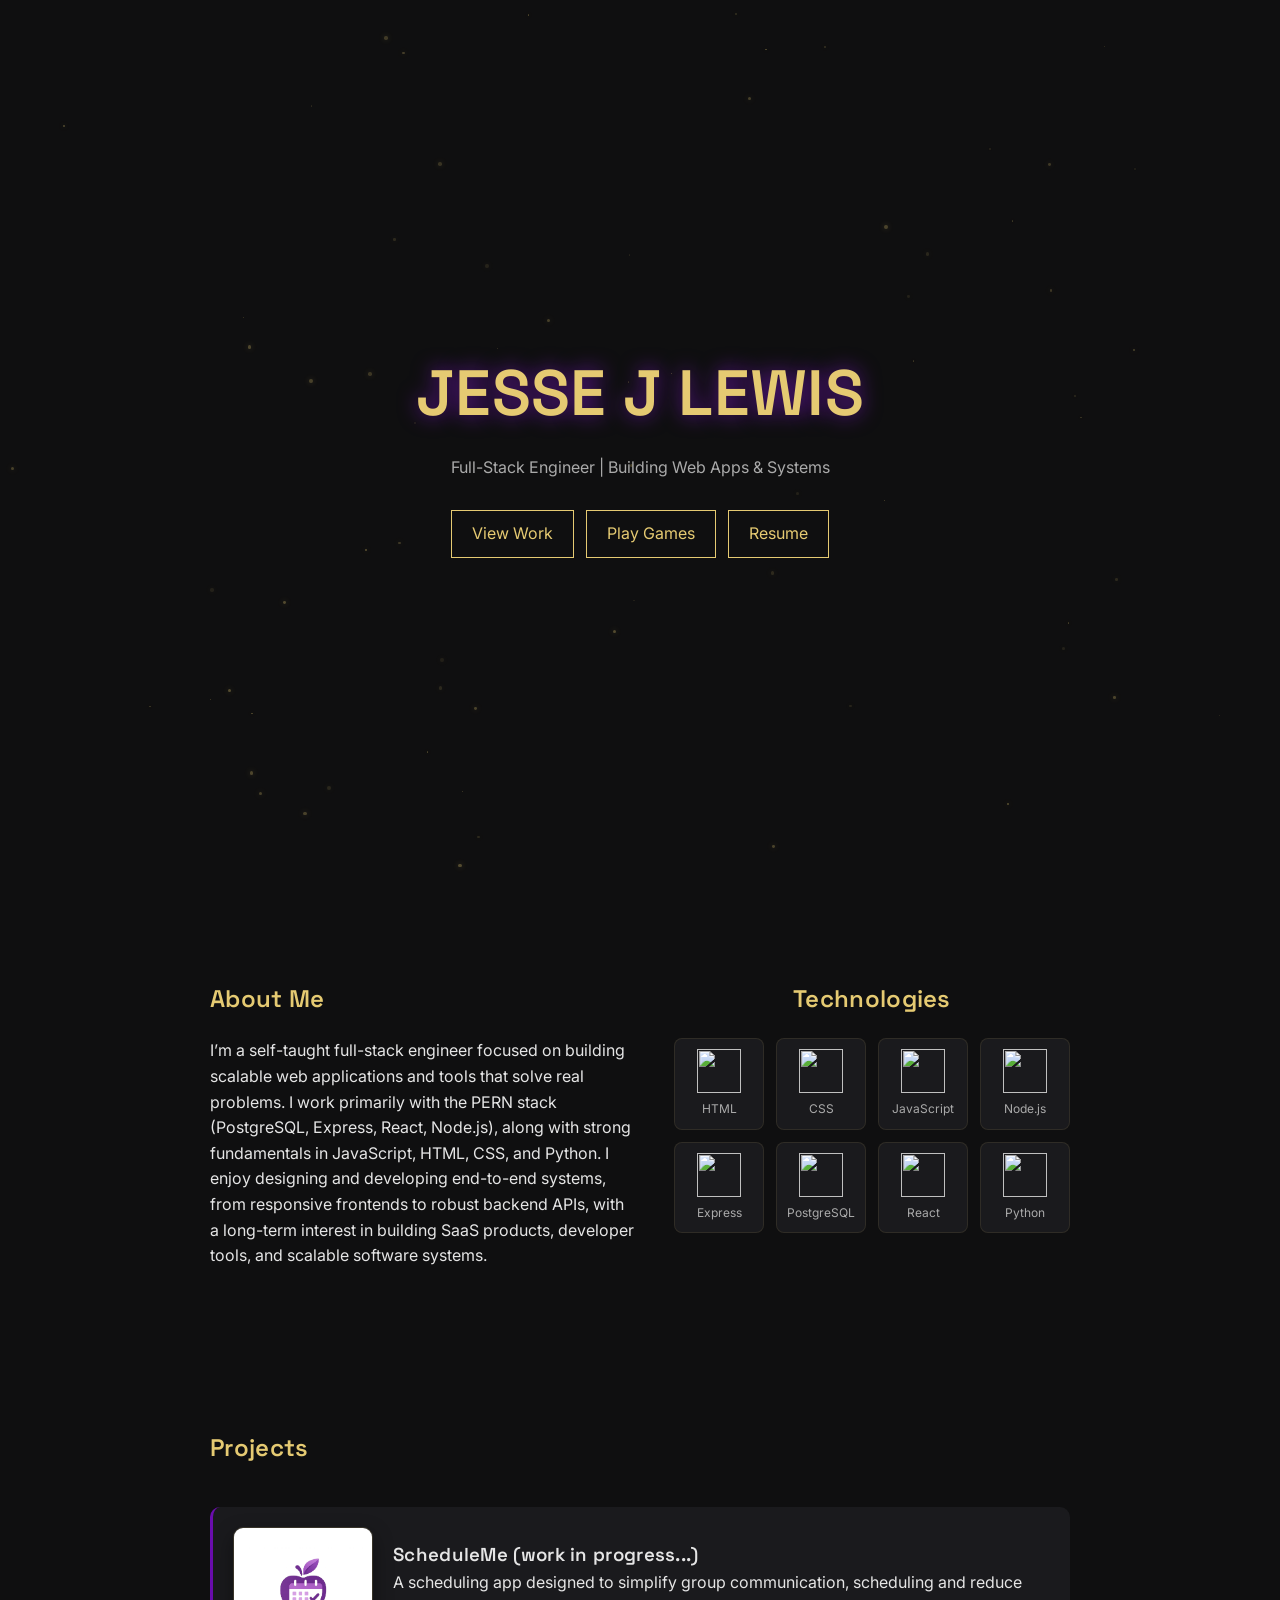
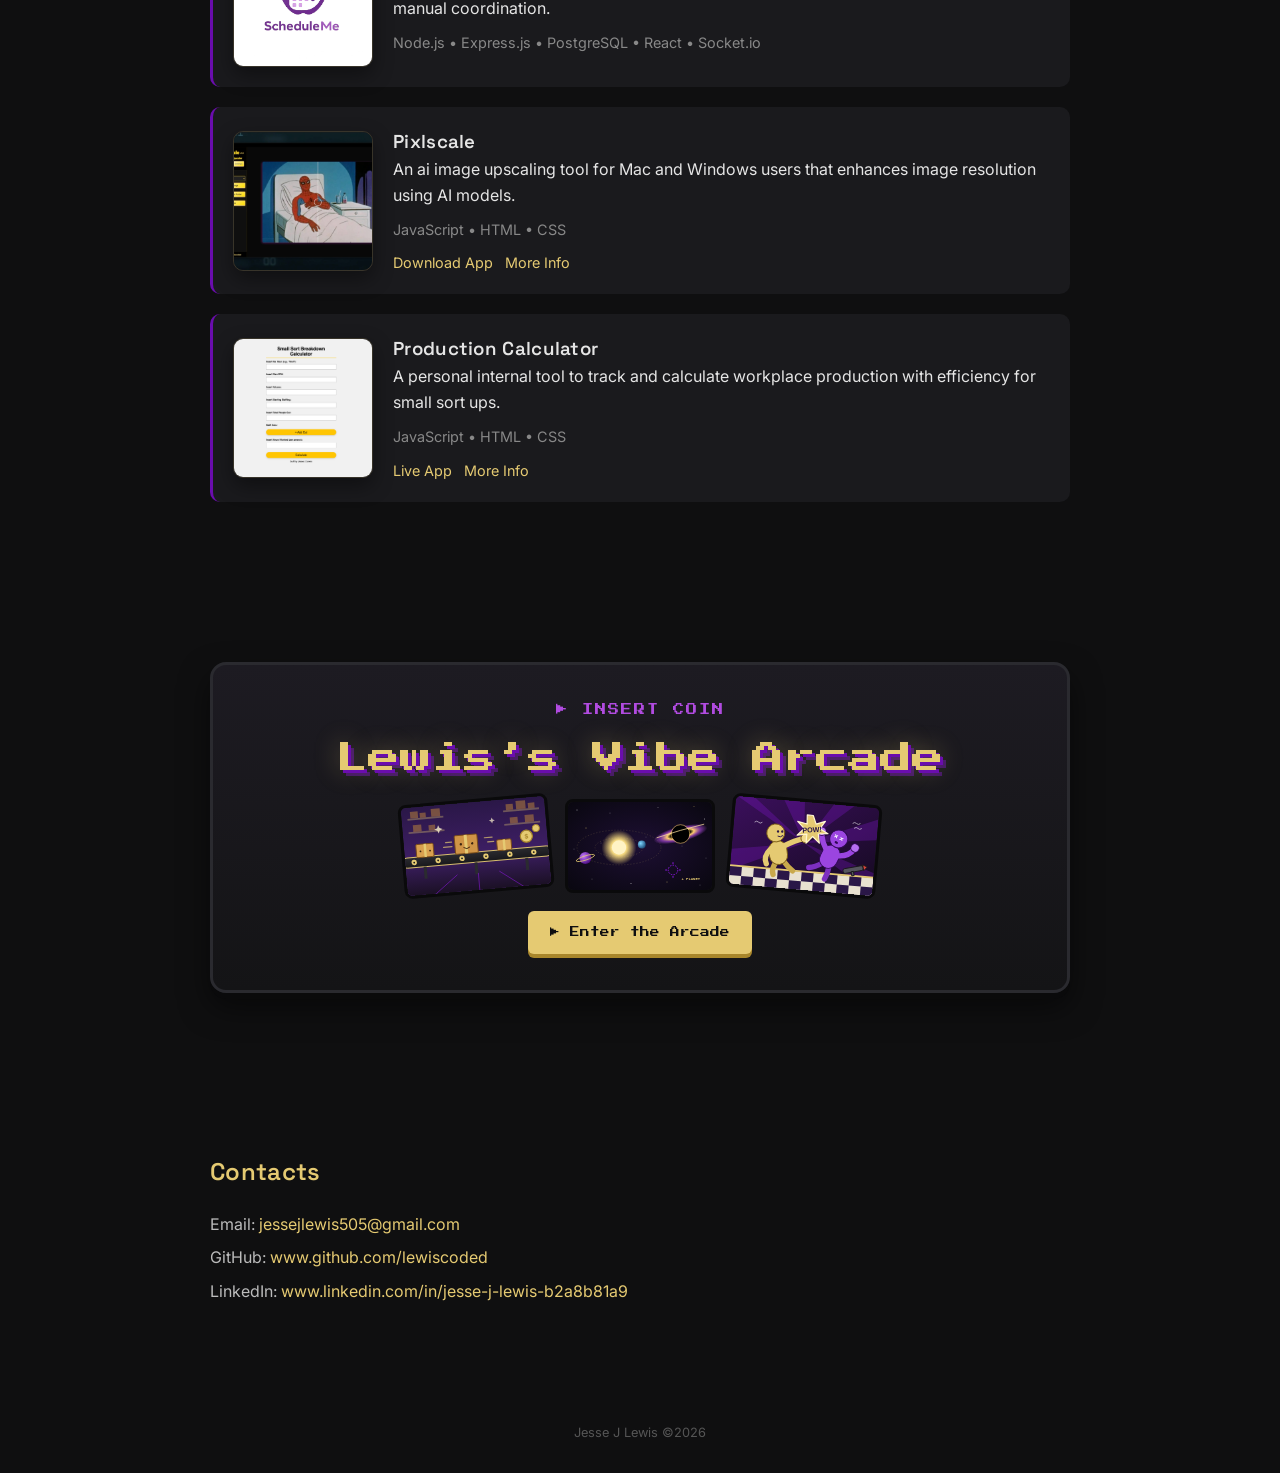
==== commit 8697c617: "Rename games section to Lewis's Vibe Arcade Co-Authored-By: Claude Opus 5.5 <noreply@anthropic.com> " ====
--- a/index.html
+++ b/index.html
@@ -147,7 +147,7 @@
     <section class="games-teaser">
         <a class="arcade-banner" href="games.html">
             <span class="insert-coin">&#9654; INSERT COIN</span>
-            <span class="arcade-title">Vibe Coded Games</span>
+            <span class="arcade-title">Lewis&rsquo;s Vibe Arcade</span>
             <span class="banner-thumbs" aria-hidden="true">
                 <img src="./assets/games/package-tycoon.svg" alt="" />
                 <img src="./assets/games/cosmos-sandbox.svg" alt="" />
